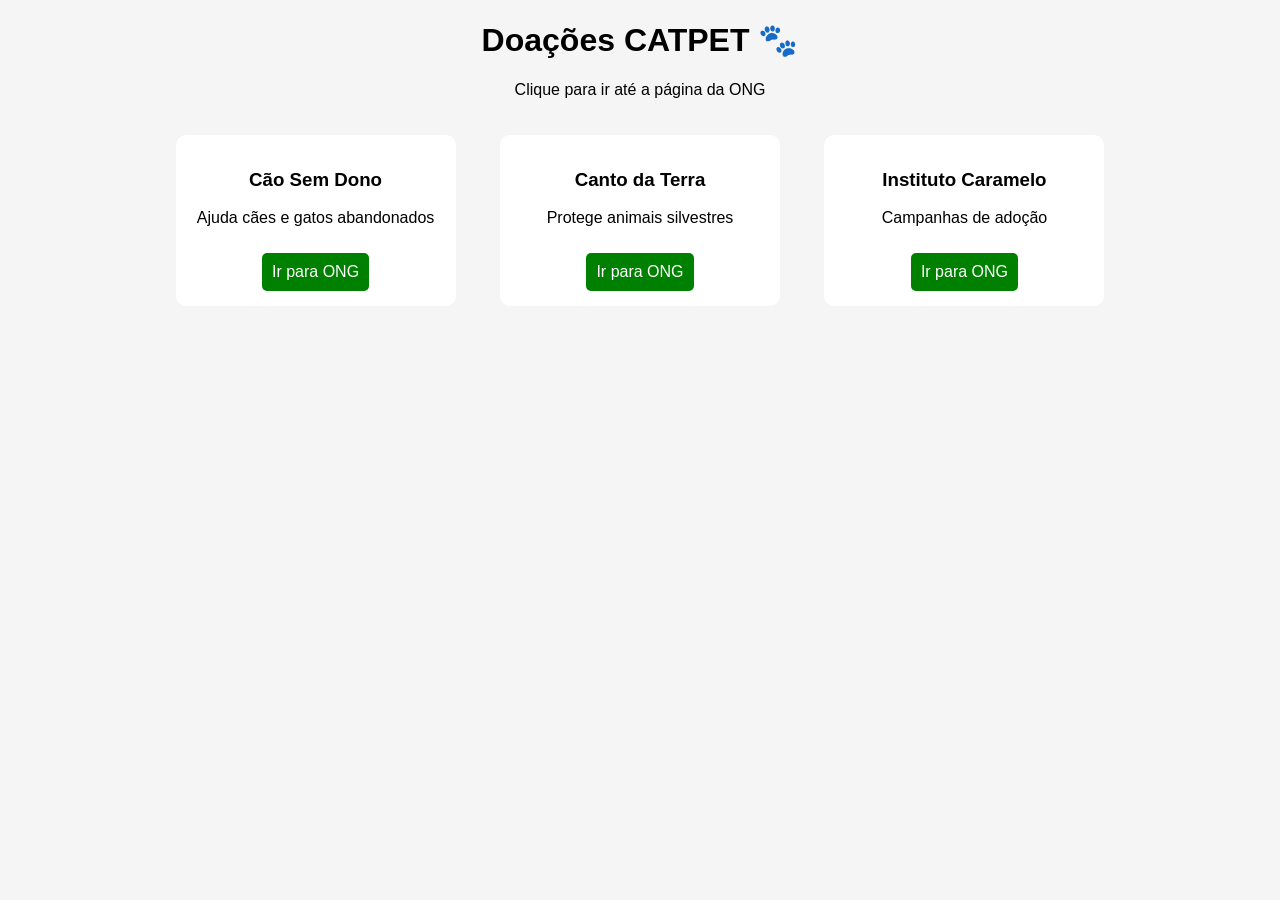
==== doação.html @ 6a6b0187 "." ====
<!DOCTYPE html>

<html lang="pt-BR">
<head>
<meta charset="UTF-8">
<title>Doações CATPET</title>

<style>
body {
    font-family: Arial;
    background: #f5f5f5;
    text-align: center;
}

.card {
    background: white;
    width: 250px;
    padding: 15px;
    margin: 20px;
    display: inline-block;
    border-radius: 10px;
}

a {
    text-decoration: none;
}

.botao {
    display: inline-block;
    margin-top: 10px;
    padding: 10px;
    background: green;
    color: white;
    border-radius: 5px;
}
</style>

</head>

<body>

<h1>Doações CATPET 🐾</h1>
<p>Clique para ir até a página da ONG</p>

<!-- ONG 1 -->

<div class="card">
<h3>Cão Sem Dono</h3>
<p>Ajuda cães e gatos abandonados</p>

<a href="cao.html" class="botao">Ir para ONG</a>

</div>

<!-- ONG 2 -->

<div class="card">
<h3>Canto da Terra</h3>
<p>Protege animais silvestres</p>

<a href="canto.html" class="botao">Ir para ONG</a>

</div>

<!-- ONG 3 -->

<div class="card">
<h3>Instituto Caramelo</h3>
<p>Campanhas de adoção</p>

<a href="caramelo.html" class="botao">Ir para ONG</a>

</div>

</body>
</html>
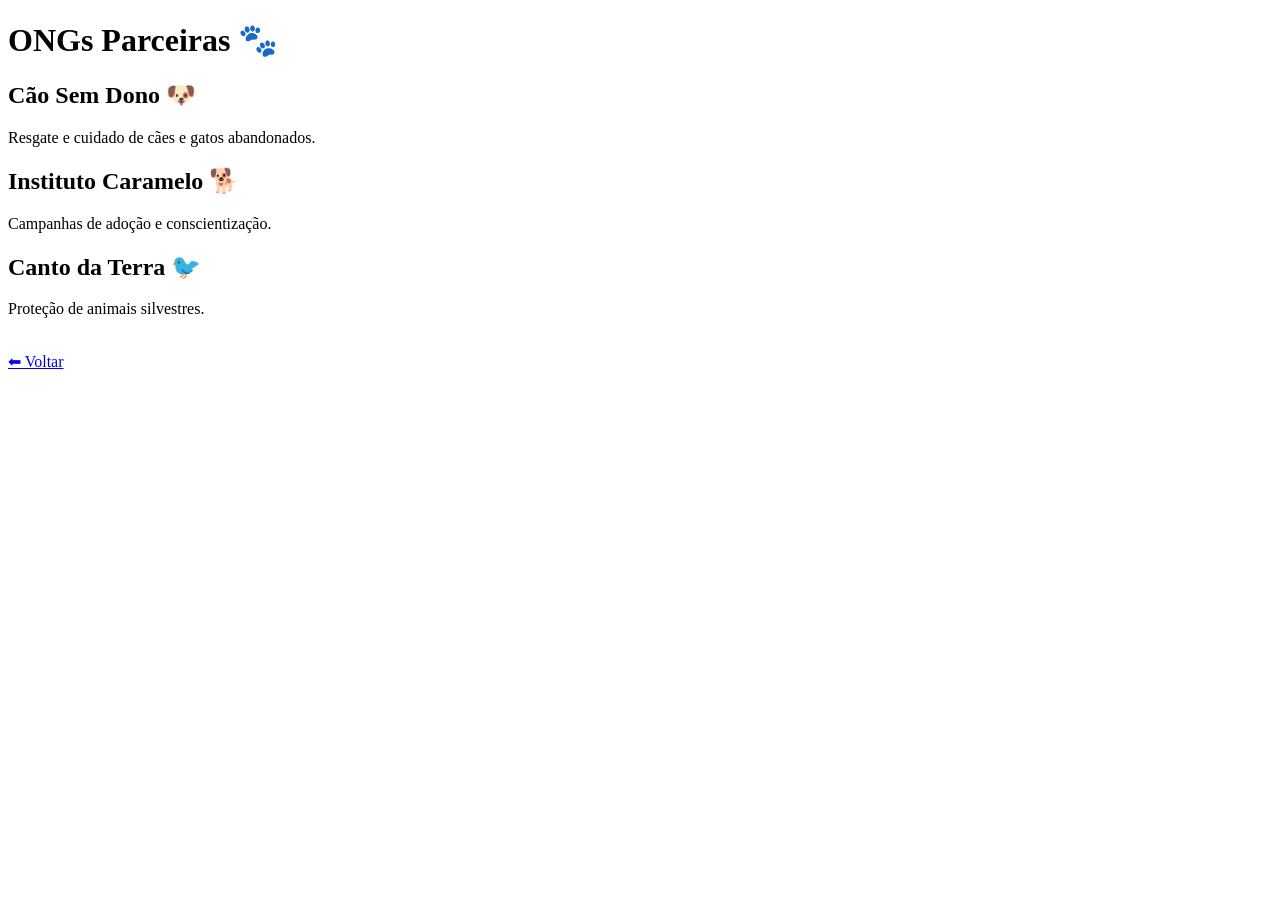
==== commit 1479274a: "doação" ====
--- a/doação.html
+++ b/doação.html
@@ -1,76 +1,32 @@
 <!DOCTYPE html>
 
-<html lang="pt-BR">
+<html>
 <head>
-<meta charset="UTF-8">
-<title>Doações CATPET</title>
-
-<style>
-body {
-    font-family: Arial;
-    background: #f5f5f5;
-    text-align: center;
-}
-
-.card {
-    background: white;
-    width: 250px;
-    padding: 15px;
-    margin: 20px;
-    display: inline-block;
-    border-radius: 10px;
-}
-
-a {
-    text-decoration: none;
-}
-
-.botao {
-    display: inline-block;
-    margin-top: 10px;
-    padding: 10px;
-    background: green;
-    color: white;
-    border-radius: 5px;
-}
-</style>
-
+<title>ONGs CATPET</title>
 </head>
 
 <body>
 
-<h1>Doações CATPET 🐾</h1>
-<p>Clique para ir até a página da ONG</p>
+<h1>ONGs Parceiras 🐾</h1>
 
-<!-- ONG 1 -->
+<!-- CÃO SEM DONO -->
 
-<div class="card">
-<h3>Cão Sem Dono</h3>
-<p>Ajuda cães e gatos abandonados</p>
+<h2>Cão Sem Dono 🐶</h2>
+<p>Resgate e cuidado de cães e gatos abandonados.</p>
 
-<a href="cao.html" class="botao">Ir para ONG</a>
+<!-- CARAMELO -->
 
-</div>
+<h2>Instituto Caramelo 🐕</h2>
+<p>Campanhas de adoção e conscientização.</p>
 
-<!-- ONG 2 -->
+<!-- CANTO DA TERRA -->
 
-<div class="card">
-<h3>Canto da Terra</h3>
-<p>Protege animais silvestres</p>
+<h2>Canto da Terra 🐦</h2>
+<p>Proteção de animais silvestres.</p>
 
-<a href="canto.html" class="botao">Ir para ONG</a>
+<br>
 
-</div>
-
-<!-- ONG 3 -->
-
-<div class="card">
-<h3>Instituto Caramelo</h3>
-<p>Campanhas de adoção</p>
-
-<a href="caramelo.html" class="botao">Ir para ONG</a>
-
-</div>
+<a href="index.html">⬅ Voltar</a>
 
 </body>
 </html>
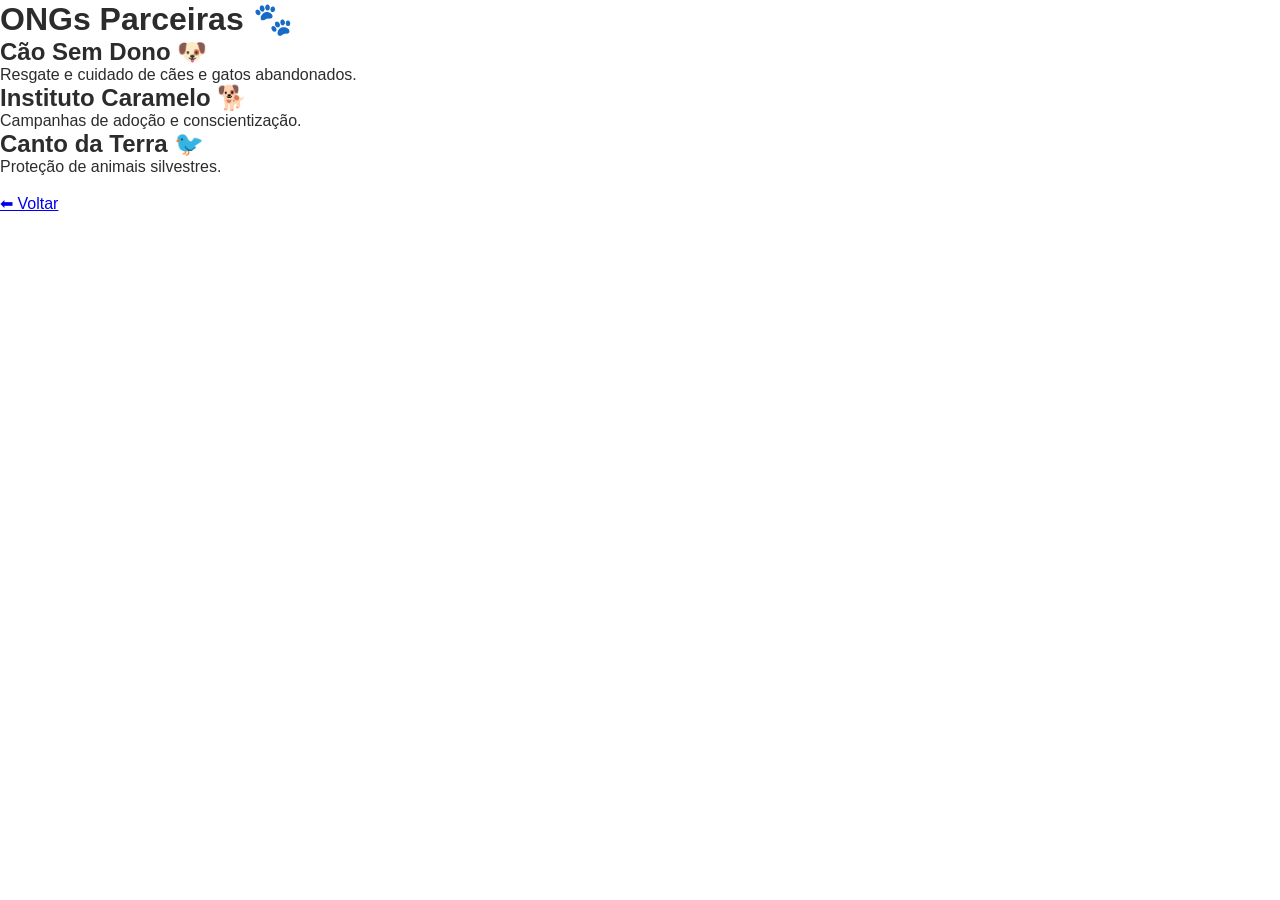
==== commit e6ce2764: "Update" ====
--- a/doação.html
+++ b/doação.html
@@ -3,6 +3,7 @@
 <html>
 <head>
 <title>ONGs CATPET</title>
+<link rel="StyleSheet" href="style.css">
 </head>
 
 <body>
--- a/style.css
+++ b/style.css
@@ -0,0 +1,244 @@
+:root{
+
+    --primary:#2E7D32;
+    --secondary:#4CAF50;
+    --light:#E8F5E9;
+    --dark:#1B5E20;
+    --white:#fff;
+    --text:#2C2C2C;
+    
+    }
+    
+    *{
+    margin:0;
+    padding:0;
+    box-sizing:border-box;
+    font-family:'Segoe UI',sans-serif;
+    }
+    
+    body{
+    background:#fff;
+    color:var(--text);
+    }
+    
+    .container{
+    width:90%;
+    max-width:1400px;
+    margin:auto;
+    }
+    
+    header{
+    background:white;
+    box-shadow:0 2px 15px rgba(0,0,0,.05);
+    }
+    
+    .nav{
+    height:90px;
+    display:flex;
+    justify-content:space-between;
+    align-items:center;
+    }
+    
+    .logo{
+    display:flex;
+    align-items:center;
+    gap:15px;
+    }
+    
+    .logo img{
+    width:70px;
+    }
+    
+    .logo h2{
+    color:var(--primary);
+    }
+    
+    nav{
+    display:flex;
+    gap:30px;
+    }
+    
+    nav a{
+    text-decoration:none;
+    color:#444;
+    font-weight:600;
+    }
+    
+    .btn-doar{
+    background:var(--primary);
+    color:white;
+    padding:14px 25px;
+    border-radius:10px;
+    text-decoration:none;
+    }
+    
+    .hero{
+    padding:100px 0;
+    background:linear-gradient(
+    135deg,
+    #ffffff,
+    #E8F5E9
+    );
+    }
+    
+    .hero-content{
+    display:grid;
+    grid-template-columns:1fr 1fr;
+    align-items:center;
+    gap:50px;
+    }
+    
+    .hero h1{
+    font-size:4rem;
+    color:var(--dark);
+    margin:20px 0;
+    }
+    
+    .hero p{
+    font-size:18px;
+    line-height:1.8;
+    }
+    
+    .buttons{
+    display:flex;
+    gap:15px;
+    margin-top:30px;
+    }
+    
+    .btn-primary{
+    background:var(--primary);
+    padding:15px 30px;
+    border-radius:10px;
+    color:white;
+    text-decoration:none;
+    }
+    
+    .btn-outline{
+    border:2px solid var(--primary);
+    padding:15px 30px;
+    border-radius:10px;
+    text-decoration:none;
+    color:var(--primary);
+    }
+    
+    .hero-image img{
+    width:100%;
+    }
+    
+    .stats{
+    background:var(--primary);
+    padding:70px 0;
+    }
+    
+    .stats .container{
+    display:grid;
+    grid-template-columns:repeat(4,1fr);
+    text-align:center;
+    }
+    
+    .stat h2{
+    color:white;
+    font-size:3rem;
+    }
+    
+    .stat p{
+    color:#d9ffd9;
+    }
+    
+    .ongs,
+    .projetos{
+    padding:100px 0;
+    }
+    
+    .cards{
+    display:grid;
+    grid-template-columns:repeat(auto-fit,minmax(320px,1fr));
+    gap:25px;
+    margin-top:40px;
+    }
+    
+    .card,
+    .project{
+    background:white;
+    border-radius:20px;
+    overflow:hidden;
+    box-shadow:0 5px 25px rgba(0,0,0,.08);
+    }
+    
+    .card img{
+    width:100%;
+    height:240px;
+    object-fit:cover;
+    }
+    
+    .card h3,
+    .card p,
+    .card a{
+    padding:15px;
+    display:block;
+    }
+    
+    .card a{
+    background:var(--primary);
+    color:white;
+    text-align:center;
+    text-decoration:none;
+    }
+    
+    .project{
+    padding:25px;
+    }
+    
+    .progress{
+    height:12px;
+    background:#ddd;
+    border-radius:50px;
+    margin:15px 0;
+    }
+    
+    .progress div{
+    height:100%;
+    background:var(--secondary);
+    border-radius:50px;
+    }
+    
+    .cta{
+    background:linear-gradient(
+    135deg,
+    var(--primary),
+    var(--secondary)
+    );
+    padding:100px 0;
+    text-align:center;
+    color:white;
+    }
+    
+    .cta a{
+    display:inline-block;
+    margin-top:20px;
+    background:white;
+    color:var(--primary);
+    padding:15px 30px;
+    border-radius:10px;
+    text-decoration:none;
+    font-weight:bold;
+    }
+    
+    footer{
+    background:#0f2d12;
+    padding:60px 0;
+    color:white;
+    }
+    
+    footer .container{
+    display:grid;
+    grid-template-columns:2fr 1fr 1fr;
+    gap:50px;
+    }
+    
+    footer a{
+    display:block;
+    margin:10px 0;
+    color:#cceccc;
+    text-decoration:none;
+    }
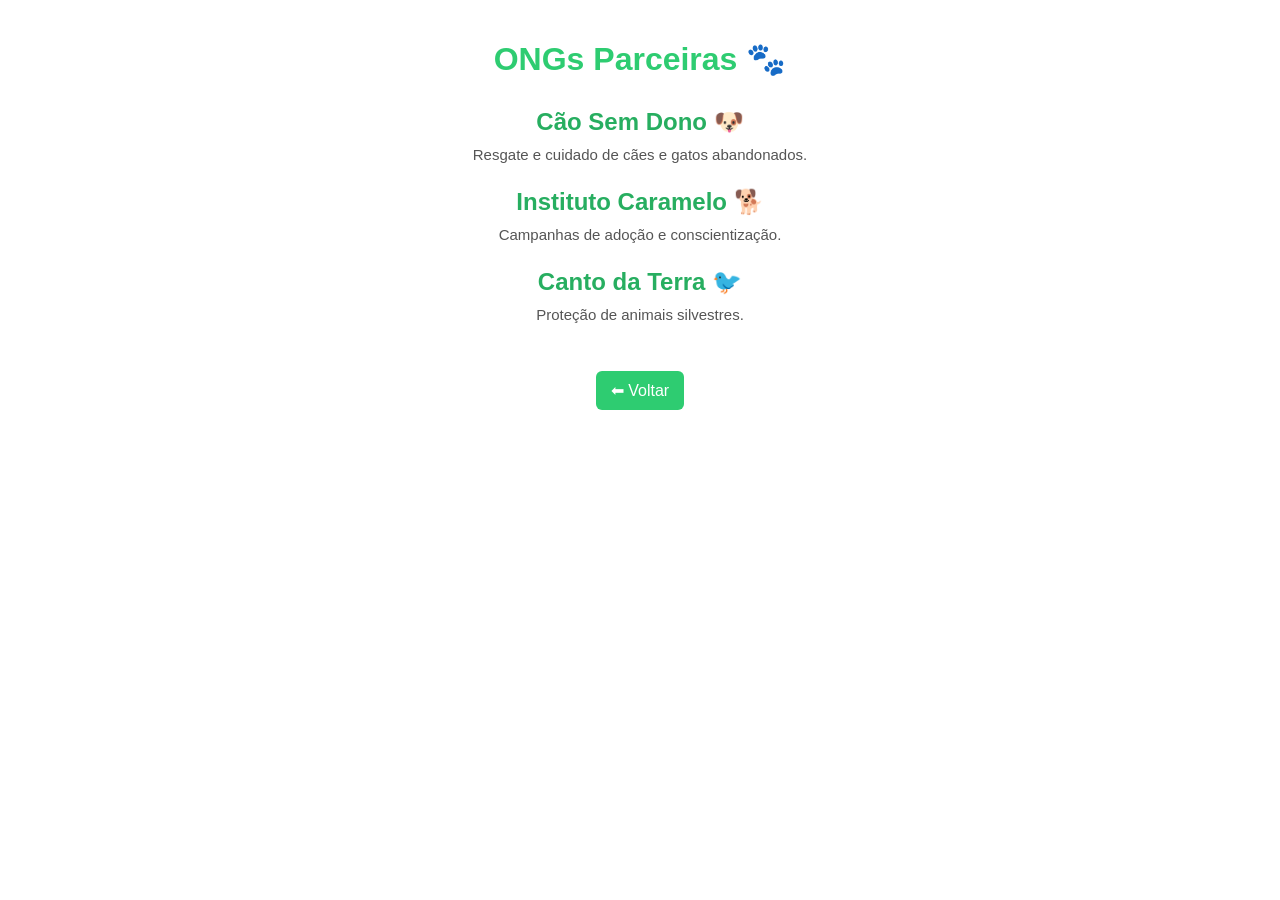
==== commit 9362e62f: "update" ====
--- a/doação.html
+++ b/doação.html
@@ -3,7 +3,7 @@
 <html>
 <head>
 <title>ONGs CATPET</title>
-<link rel="StyleSheet" href="style.css">
+<link rel="StyleSheet" href="style1.css">
 </head>
 
 <body>
--- a/style1.css
+++ b/style1.css
@@ -0,0 +1,60 @@
+/* RESET */
+
+* {
+  margin: 0;
+  padding: 0;
+  box-sizing: border-box;
+  font-family: Arial, sans-serif;
+  }
+
+/* BODY */
+body {
+background: #ffffff;
+color: #333;
+text-align: center;
+padding: 40px 20px;
+}
+
+/* TÍTULO PRINCIPAL */
+h1 {
+margin-bottom: 30px;
+color: #2ecc71;
+}
+
+/* SUBTÍTULOS (ONGs) */
+h2 {
+margin-top: 25px;
+color: #27ae60;
+}
+
+/* PARÁGRAFOS */
+p {
+margin-top: 10px;
+font-size: 15px;
+color: #555;
+}
+
+/* SEPARAÇÃO VISUAL */
+h2, p {
+max-width: 400px;
+margin-left: auto;
+margin-right: auto;
+}
+
+/* BOTÃO VOLTAR */
+a {
+display: inline-block;
+margin-top: 30px;
+padding: 10px 15px;
+background: #2ecc71;
+color: white;
+text-decoration: none;
+border-radius: 6px;
+transition: 0.3s;
+}
+
+/* HOVER */
+a:hover {
+background: #27ae60;
+transform: translateY(-2px);
+}
